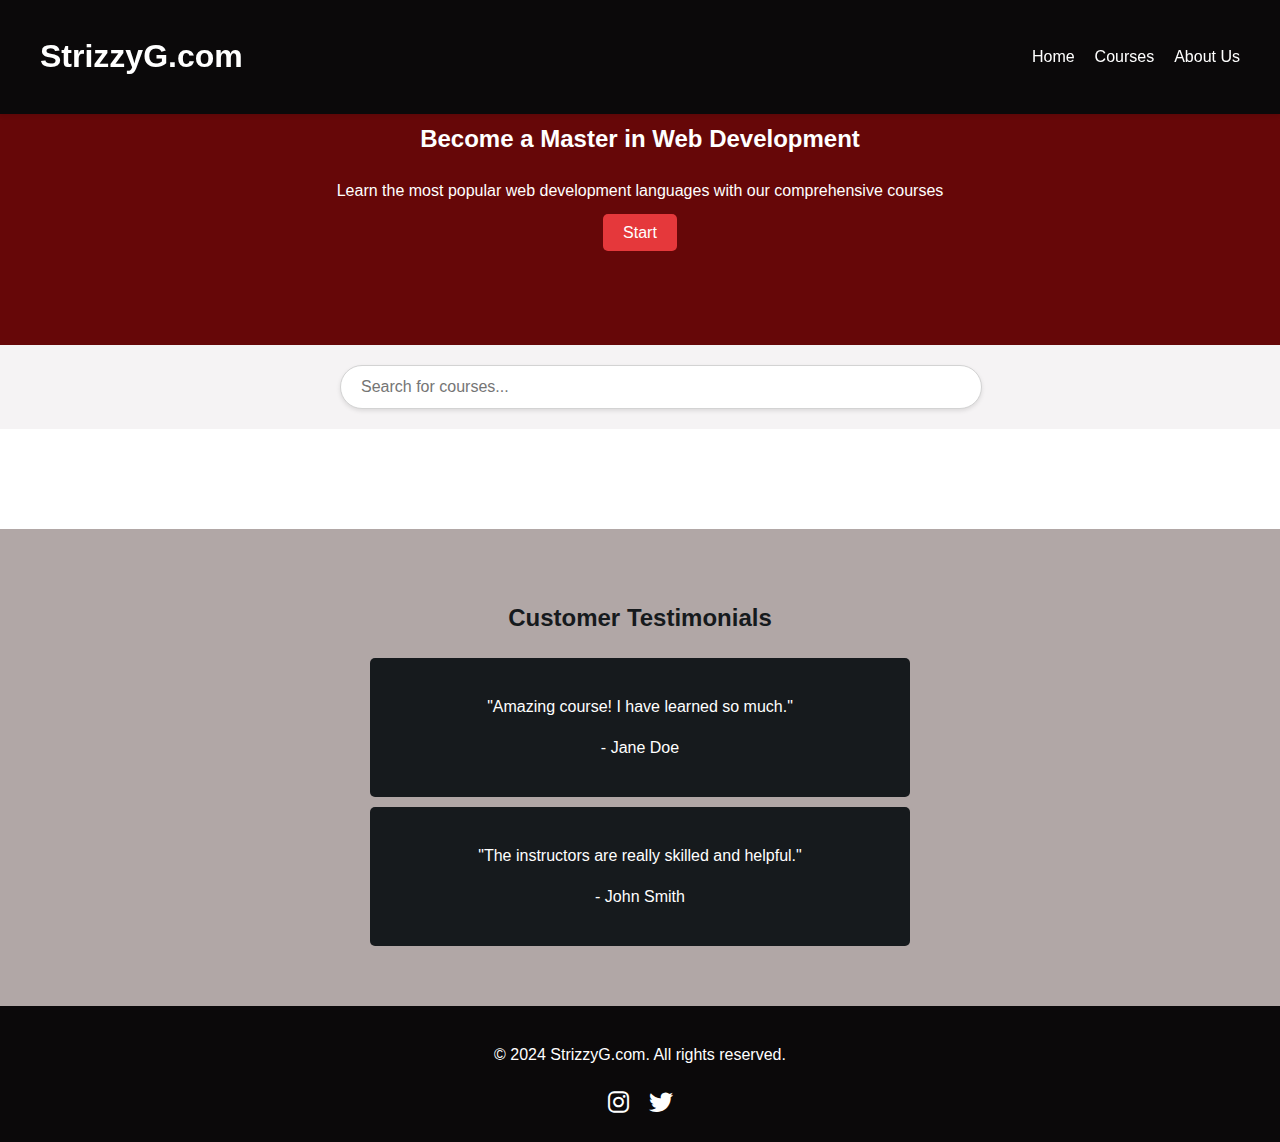
==== index.html @ 80823845 "Add files via upload" ====
<!DOCTYPE html>
<html lang="en">
<head>
    <meta charset="UTF-8">
    <meta name="viewport" content="width=device-width, initial-scale=1.0">
    <title>StrizzyG.com</title>
    <link rel="stylesheet" href="hjem styles.css">
    <link rel="stylesheet" href="https://cdnjs.cloudflare.com/ajax/libs/font-awesome/6.1.2/css/all.min.css">
</head>
<body>
    <header>
        <div class="container">
            <h1>StrizzyG.com</h1>
            <nav>
                <ul>
                    <li><a href="index.html">Home</a></li>
                    <li><a href="kurser.html">Courses</a></li>
                    <li><a href="omos.html">About Us</a></li>
                   
                    
                </ul>
            </nav>
        </div>
    </header>

    <section class="hero">
        <div class="container">
            <h2>Become a Master in Web Development</h2>
            <p>Learn the most popular web development languages with our comprehensive courses</p>
            <a href="kurser.html" class="cta">Start</a>
        </div>
    </section>

    <section class="search-section">
        <div class="container">
            <div class="search-container">
                <div class="search-box">
                    <input type="text" id="searchBox" placeholder="Search for courses..." onkeyup="filterCourses()">
                </div>
            </div>
        </div>
    </section>

    <section class="courses" id="courseSection">
        <div class="container">
            <div id="courseList" class="course-list">
                <div class="course" data-title="HTML & CSS">
                    <h3>HTML & CSS</h3>
                    <p>Learn to build beautiful and functional websites</p>
                    <a href="htmlcsskursus.html" class="cta">Read More</a>
                </div>
                <div class="course" data-title="JavaScript">
                    <h3>JavaScript</h3>
                    <p>Become an expert in dynamic web development</p>
                    <a href="javascriptkursus.html" class="cta">Read More</a>
                </div>
                <div class="course" data-title="Python">
                    <h3>Python</h3>
                    <p>Learn one of the most popular languages for web development and data analysis</p>
                    <a href="pythonkursus.html" class="cta">Read More</a>
                </div>
                <div class="course" data-title="React">
                    <h3>React</h3>
                    <p>Gain skills in one of the most popular frontend frameworks</p>
                    <a href="reactkursus.html" class="cta">Read More</a>
                </div>
                <div class="course" data-title="PHP">
                    <h3>PHP</h3>
                    <p>Learn server-side scripting language for web development.</p>
                    <a href="PHPkursus.html" class="cta">Read More</a>
                </div>
                <div class="course" data-title="Angular">
                    <h3>Angular</h3>
                    <p>Build dynamic web applications with the Angular framework.</p>
                    <a href="angularkursus.html" class="cta">Read More</a>
                </div>
                <div class="course" data-title="Vue.js">
                    <h3>Vue.js</h3>
                    <p>Gain skills in the Vue.js frontend framework.</p>
                    <a href="Vuejskursus.html" class="cta">Read More</a>
                </div>
                <div class="course" data-title="Java">
                    <h3>Java</h3>
                    <p>Learn a powerful and versatile programming language for web applications.</p>
                    <a href="javakursus.html" class="cta">Read More</a>
                </div>
                <div class="course" data-title="SQL and Databases">
                    <h3>SQL and Databases</h3>
                    <p>Understand the basics of database systems and SQL.</p>
                    <a href="sqldatabaseskursus.html" class="cta">Read More</a>
                </div>
               
            </div>
            <p id="noResultsMessage" style="display: none;">No courses found.</p>
        </div>
    </section>

    <section class="testimonials">
        <div class="container">
            <h2>Customer Testimonials</h2>
            <div class="testimonial">
                <p>"Amazing course! I have learned so much."</p>
                <p>- Jane Doe</p>
            </div>
            <div class="testimonial">
                <p>"The instructors are really skilled and helpful."</p>
                <p>- John Smith</p>
            </div>
        </div>
    </section>

    <footer>
        <div class="container">
            <p>&copy; 2024 StrizzyG.com. All rights reserved.</p>
            <ul class="social">
                <li><a href="https://www.instagram.com/strizzyg/" target="_blank"><i class="fab fa-instagram"></i></a></li>
                <li><a href="https://x.com/StrizzyGG" target="_blank"><i class="fab fa-twitter"></i></a></li>
                
            </ul>
        </div>
    </footer>

    <script>
        function filterCourses() {
            const searchValue = document.getElementById('searchBox').value.trim().toLowerCase();
            const courses = document.querySelectorAll('.course');
            const courseSection = document.getElementById('courseSection');
            let found = false;

            courses.forEach(course => {
                const title = course.getAttribute('data-title').toLowerCase();
                if (title.includes(searchValue)) {
                    course.style.display = 'inline-block';
                    found = true;
                } else {
                    course.style.display = 'none';
                }
            });

            const noResultsMessage = document.getElementById('noResultsMessage');
            if (searchValue === '') {
                courses.forEach(course => {
                    course.style.display = 'inline-block';
                });
                noResultsMessage.style.display = 'none';
            } else {
                if (!found) {
                    noResultsMessage.style.display = 'block';
                } else {
                    noResultsMessage.style.display = 'none';
                }
            }

            // Center courses section below search box
            if (searchValue !== '') {
                courseSection.style.display = 'block';
            } else {
                courseSection.style.display = 'none';
            }
        }
    </script>

</body>
</html>
---- hjem styles.css ----
body {
  font-family: 'Open Sans', sans-serif;
  background-color: #F5F3F4;
  color: #161A1D;
  margin: 0;
  padding: 0;
  line-height: 1.6;
}

header {
  background-color: #0B090A;
  color: #FFFFFF;
  padding: 10px 0; /* Reduced padding to make header thinner */
  position: fixed;
  width: 100%;
  top: 0;
  z-index: 1000;
  box-shadow: 0 2px 4px rgba(0, 0, 0, 0.1); /* Added box shadow for a modern look */
}

header .container {
  max-width: 1200px;
  width: 95%; /* Centered with 5% padding on left and right */
  margin: 0 auto;
  display: flex;
  justify-content: space-between;
  align-items: center;
}

header nav ul {
  list-style: none;
  margin: 0;
  padding: 0;
  display: flex;
}

header nav ul li {
  margin-left: 20px;
}

header nav ul li a {
  color: #FFFFFF;
  text-decoration: none;
  transition: color 0.3s ease;
}

header nav ul li a:hover {
  text-decoration: underline;
}

.hero {
  background-color: #660708;
  color: #FFFFFF;
  padding: 100px 0;
  text-align: center;
}

.hero .cta {
  background-color: #E5383B;
  color: #FFFFFF;
  padding: 10px 20px;
  text-decoration: none;
  border-radius: 5px;
  transition: background-color 0.3s ease;
}

.hero .cta:hover {
  background-color: #BA181B;
}

.about {
  background-color: #FFFFFF;
  padding: 50px 0;
  text-align: center;
}

.about .container {
  max-width: 800px;
  margin: 0 auto;
}

.courses {
  background-color: #FFFFFF;
  padding: 50px 0;
  text-align: center;
}

.courses .container {
  max-width: 1200px;
  margin: 0 auto;
  display: flex;
  flex-wrap: wrap;
  justify-content: space-around;
  align-items: stretch;
}

.search-box {
  margin: 20px auto;
  max-width: 600px;
  position: relative;
}

#searchBox {
  width: 100%;
  padding: 12px 20px;
  font-size: 16px;
  border: 1px solid #D3D3D3;
  border-radius: 25px;
  outline: none;
  transition: border-color 0.3s ease, box-shadow 0.3s ease;
  box-shadow: 0 2px 4px rgba(0, 0, 0, 0.1);
}

#searchBox:focus,
#searchBox:hover {
  border-color: red;
  box-shadow: 0 0 10px red;
}

.course {
  background-color: #FFFFFF;
  border: 1px solid #000000;
  margin: 10px;
  padding: 20px;
  flex: 1 1 calc(33.33% - 40px); /* Ensures each course takes up one-third of the container */
  box-shadow: 0 2px 4px rgba(0, 0, 0, 0.1);
  transition: transform 0.3s;
  display: none; /* Hide courses by default */
  flex-direction: column;
  justify-content: space-between;
}

.course:hover {
  transform: scale(1.05);
}

.course h3 {
  color: #A4161A;
}

.course .cta {
  background-color: #A4161A;
  color: #FFFFFF;
  padding: 10px 20px;
  text-decoration: none;
  border-radius: 5px;
}

.course .cta:hover {
  background-color: #660708;
}

#noResultsMessage {
  display: none;
  text-align: center;
  font-size: 18px;
  color: #660708;
}

.testimonials {
  background-color: #B1A7A6;
  padding: 50px 0;
  color: #161A1D;
  text-align: center;
}

.testimonial {
  background-color: #161A1D;
  padding: 20px;
  margin: 10px auto;
  border-radius: 5px;
  max-width: 500px;
  color: #FFFFFF;
}

footer {
  background-color: #0B090A;
  color: #FFFFFF;
  text-align: center;
  padding: 20px 0;
}

footer .social {
  list-style: none;
  margin: 0;
  padding: 0;
  display: flex;
  justify-content: center;
}

footer .social li {
  margin: 0 10px;
}

footer .social li a {
  color: #FFFFFF;
  text-decoration: none;
  font-size: 1.5em;
}

footer .social li a:hover {
  color: #E5383B;
}
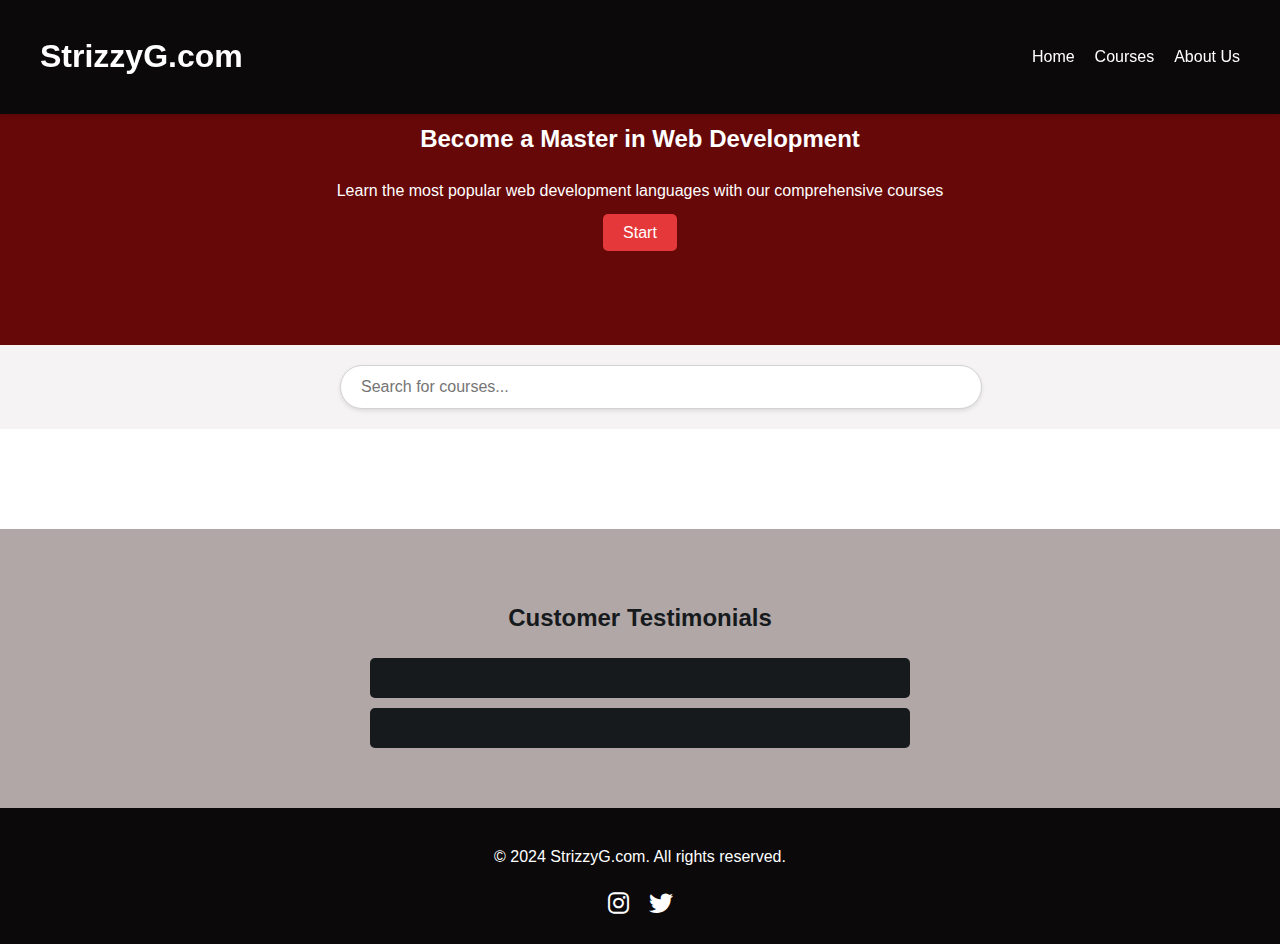
==== commit 353a2a7d: "Update index.html" ====
--- a/index.html
+++ b/index.html
@@ -4,6 +4,7 @@
     <meta charset="UTF-8">
     <meta name="viewport" content="width=device-width, initial-scale=1.0">
     <title>StrizzyG.com</title>
+    <link rel="icon" type="image/x-icon" href="/images/ss.png">
     <link rel="stylesheet" href="hjem styles.css">
     <link rel="stylesheet" href="https://cdnjs.cloudflare.com/ajax/libs/font-awesome/6.1.2/css/all.min.css">
 </head>
@@ -99,12 +100,10 @@
         <div class="container">
             <h2>Customer Testimonials</h2>
             <div class="testimonial">
-                <p>"Amazing course! I have learned so much."</p>
-                <p>- Jane Doe</p>
+                
             </div>
             <div class="testimonial">
-                <p>"The instructors are really skilled and helpful."</p>
-                <p>- John Smith</p>
+                
             </div>
         </div>
     </section>
